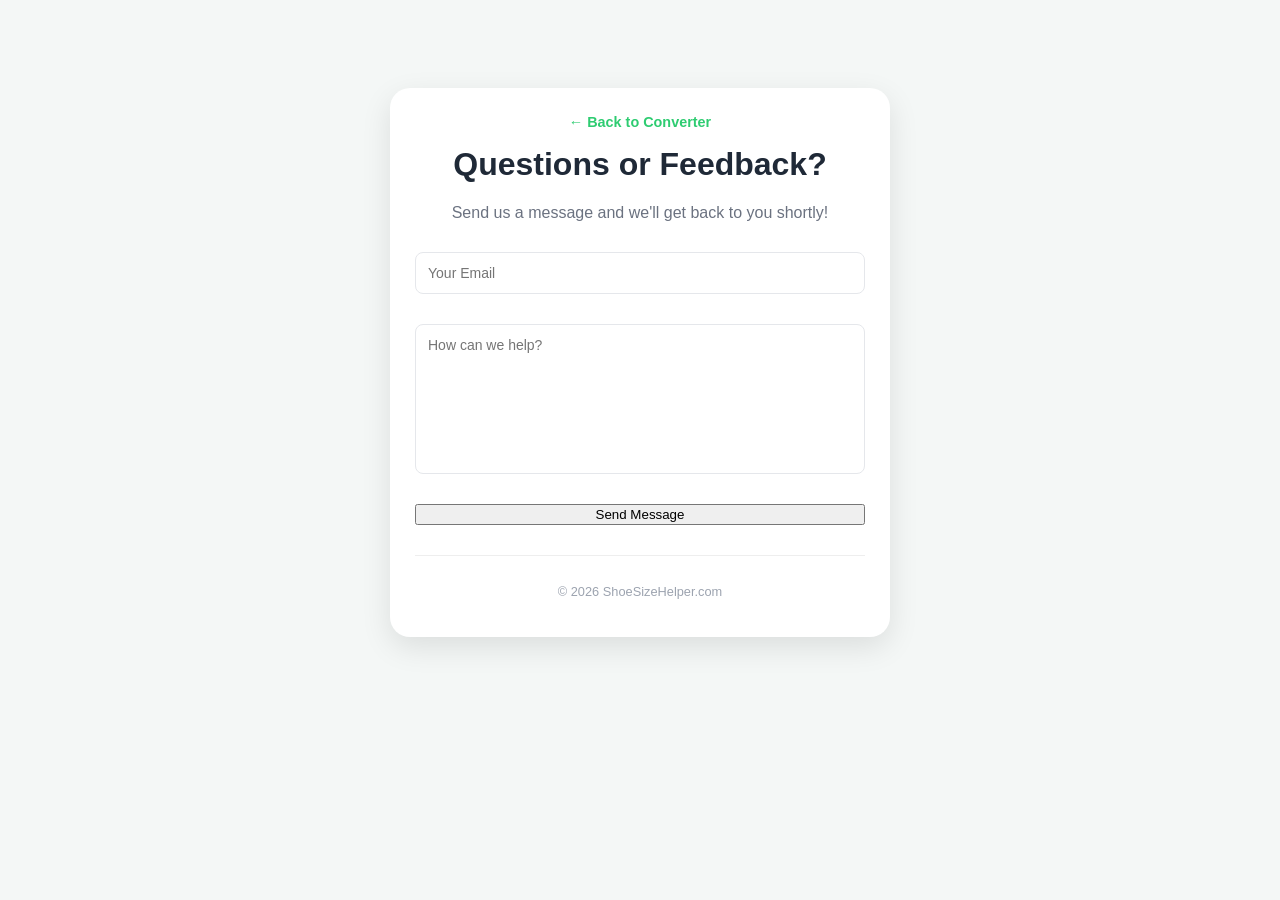
==== contact.html @ 86507ecf "Add files via upload" ====
<!DOCTYPE html>
<html lang="en">
<head>
    <meta charset="UTF-8">
    <meta name="viewport" content="width=device-width, initial-scale=1.0">
    <title>Contact Us - Shoe Size Helper</title>
    <link rel="stylesheet" href="style.css">
</head>
<body>
    <div class="converter-card">
        <div style="text-align: center; margin-bottom: 30px;">
            <a href="index.html" style="text-decoration: none; color: #2ecc71; font-weight: bold; font-size: 0.9rem;">&larr; Back to Converter</a>
            <h1 style="margin-top: 15px; font-size: 2rem; color: #1f2937;">Questions or Feedback?</h1>
            <p style="color: #6b7280; font-size: 1rem;">Send us a message and we'll get back to you shortly!</p>
        </div>

        <form action="https://formspree.io/f/mzdobvyn" method="POST" class="contact-form">
            <input type="email" name="email" placeholder="Your Email" required 
                   style="width: 100%; padding: 12px; margin-bottom: 15px; border: 1px solid #e5e7eb; border-radius: 8px; box-sizing: border-box;">
            
            <textarea name="message" placeholder="How can we help?" required 
                      style="width: 100%; height: 150px; padding: 12px; margin-bottom: 15px; border: 1px solid #e5e7eb; border-radius: 8px; box-sizing: border-box; resize: none;"></textarea>
            
            <button type="submit" id="convertBtn" style="width: 100%;">Send Message</button>
        </form>

        <div style="text-align: center; margin-top: 30px; border-top: 1px solid #eee; padding-top: 15px;">
            <p style="font-size: 0.8rem; color: #9ca3af;">&copy; 2026 ShoeSizeHelper.com</p>
        </div>
    </div>
</body>
</html>
---- style.css ----
/* General Layout */
body {
    background-color: #f4f7f6; /* That clean, soft grey background */
    font-family: Arial, sans-serif;
    display: flex;
    flex-direction: column;
    align-items: center;
    padding: 40px 20px;
}

/* This keeps the card from stretching too wide on desktop */
.converter-card {
    width: 95%;
    max-width: 500px; 
    margin: 40px auto;
    padding: 25px;
    background: #ffffff;
    border-radius: 20px;
    box-shadow: 0 10px 30px rgba(0,0,0,0.1);
    box-sizing: border-box; 
}

.input-group {
    display: flex;
    gap: 10px;
    margin-bottom: 20px;
}

input[type="number"], 
input[type="text"], 
textarea {
    width: 100%;
    padding: 14px;
    border: 2px solid #d1d5db; /* Modern medium grey */
    border-radius: 10px;      /* Slightly rounder for a friendly feel */
    font-size: 16px;
    transition: all 0.3s ease; /* Makes the color change smooth */
    background-color: #ffffff;
}

/* This adds the Green "Active" state when clicking */
input:focus, textarea:focus {
    outline: none;
    border-color: #28a745; /* Your specific Green */
    box-shadow: 0 0 0 4px rgba(40, 167, 69, 0.1); /* Soft Green glow */
}

/* The Flashing Button */
.flash-button {
    width: 100%;
    padding: 20px;
    font-size: 20px;
    font-weight: bold;
    border: none;
    border-radius: 8px;
    cursor: pointer;
    color: white;
    margin: 20px 0;
    animation: simpleHighlight 3s infinite; /* The loop */
}

@keyframes simpleHighlight {
    0% { background-color: #28a745; box-shadow: 0 4px 15px rgba(40, 167, 69, 0.2); }
    50% { background-color: #218838; box-shadow: 0 4px 25px rgba(40, 167, 69, 0.4); }
    100% { background-color: #28a745; box-shadow: 0 4px 15px rgba(40, 167, 69, 0.2); }
}

/* Fake Ad Placeholders */
.ad-box {
    width: 100%;
    min-height: 100px; /* Reduced from 250px for a sleeker look */
    background-color: #f9fafb; /* Lighter grey to feel less heavy */
    border: 1px dashed #d1d5db;
    display: flex;
    align-items: center;
    justify-content: center;
    color: #9ca3af;
    font-size: 13px;
    margin: 15px 0; /* Slightly tighter spacing */
    border-radius: 6px;
}

/* This makes the result box fill the card perfectly */
#resultBox {
    width: 100%; 
    min-height: 150px;
    margin-top: 25px;
    padding: 20px;
    background-color: #ffffff;
    border: 2px solid #e5e7eb;
    border-radius: 12px;
    font-family: 'Inter', sans-serif;
    font-size: 16px;
    line-height: 1.8;
    resize: none;
    box-sizing: border-box; 
    margin-bottom: 20px;
}

/* Add a subtle glow when the box has content */
#resultBox:not(:placeholder-shown) {
    border-color: #28a745;
    background-color: #ffffff;
}

.download-container {
    display: flex;
    gap: 5px;
    justify-content: space-between;
}

.dl-btn {
    flex: 1;
    padding: 8px;
    font-size: 12px;
    cursor: pointer;
}

.dl-btn:disabled {
    cursor: not-allowed;
    opacity: 0.5;
}
.flag-selection p {
    font-weight: bold;
    margin-bottom: 10px;
    font-size: 14px;
}

.flag-grid {
    display: grid;
    grid-template-columns: 1fr 1fr; /* Two neat columns */
    gap: 10px;
    margin: 15px 0;
}

.flag-grid label {
    display: flex;
    align-items: center;
    background: #f8f9fa;
    padding: 10px;
    border-radius: 6px;
    border: 1px solid #eee;
    cursor: pointer;
    font-size: 14px;
    transition: background 0.2s;
}

.flag-grid label:hover {
    background: #e9ecef;
}

.flag-grid input {
    width: auto; /* Keeps the checkbox small */
    margin-right: 10px;
}
.seo-content {
    max-width: 600px; /* This matches the width of your converter card */
    margin: 40px auto; /* This centers it and adds space below the tool */
    padding: 20px;
    background: white;
    border-radius: 15px;
    box-shadow: 0 4px 15px rgba(0,0,0,0.05); /* A lighter shadow than the tool */
}
/* Space out the guide section */
.seo-content {
    line-height: 1.8; /* More space between lines of text */
    padding: 40px;
    margin-top: 50px;
}

.seo-content p {
    margin-bottom: 20px; /* Space between paragraphs */
}

/* Space out the list items */
.seo-content li {
    margin-bottom: 15px; /* Adds breathing room between each step */
}

/* Style the diagram container */
.measure-img {
    display: block;
    /* Change this value to make the image smaller */
    max-width: 350px; 
    height: auto;
    margin: 20px auto; /* Keeps it centered with space around it */
    border-radius: 12px;
    border: 1px solid #eee; /* Adds a nice subtle frame */
}

.caption {
    font-size: 0.9rem;
    color: #777;
    font-style: italic;
    margin-top: 10px;
}
.site-footer {
    margin-top: 50px;
    padding: 30px 20px;
    background-color: #f9fafb;
    border-top: 1px solid #e5e7eb;
    text-align: center;
}

.footer-content p {
    color: #4b5563;
    font-size: 14px;
    margin-bottom: 10px;
}

.footer-links a {
    color: #2563eb;
    text-decoration: none;
    margin: 0 15px;
    font-size: 14px;
    font-weight: 500;
}

.footer-links a:hover {
    text-decoration: underline;
}
.contact-section {
    max-width: 500px;
    margin: 40px auto;
    padding: 20px;
    text-align: center;
    background: #ffffff;
    border-radius: 12px;
    border: 1px solid #e5e7eb;
}

.contact-form {
    display: flex;
    flex-direction: column;
    gap: 15px;
    margin-top: 20px;
}

.contact-form input, 
.contact-form textarea {
    padding: 12px;
    border: 1px solid #e5e7eb;
    border-radius: 8px;
    font-family: sans-serif;
    font-size: 14px;
}

.contact-form textarea {
    min-height: 100px;
    resize: vertical;
}
.brand-guides {
    max-width: 800px;
    margin: 40px auto;
    padding: 20px;
    font-family: sans-serif;
}

.brand-grid {
    display: grid;
    grid-template-columns: repeat(auto-fit, minmax(200px, 1fr));
    gap: 20px;
    margin-top: 20px;
}

.brand-card {
    background-color: var(--card-bg) !important; /* Forces the background to change */
    color: var(--text-color) !important;       /* Forces the main text to change */
    padding: 20px;
    border-radius: 12px;
    border: 1px solid var(--border-color);
}

.brand-card:hover {
    transform: translateY(-5px);
}

.brand-card h3 {
    margin-top: 0;
    color: #16a34a; /* Matches your Green Convert button */
    font-size: 1.25rem;
}

.brand-card p {
    color: var(--text-color) !important;       /* This fixes the "disappearing" description */
    opacity: 0.9;                              /* Keeps it slightly softer than the heading */
    font-size: 0.95rem;
    line-height: 1.5;
}

.size-table-section {
    max-width: 800px;
    margin: 40px auto;
    padding: 0 20px;
}

.table-container {
    overflow-x: auto; /* This allows horizontal scroll on mobile */
    border-radius: 12px;
    border: 1px solid #e5e7eb;
}

table {
    width: 100%;
    border-collapse: collapse;
    background-color: var(--card-bg); /* Fix: Uses dark mode background */
    text-align: left;
    transition: background-color 0.3s ease;
}

th, td {
    padding: 15px;
    border-bottom: 1px solid var(--border-color); /* Fix: Border changes color */
    font-size: 14px;
    color: var(--text-color); /* Fix: Text turns white in dark mode */
}

th {
    background-color: var(--bg-color); /* Slightly different shade for header */
    color: var(--text-color);
    font-weight: 600;
}

tr:last-child td {
    border-bottom: none;
}

tr:hover {
    background-color: #fefefe;
}
.button-stack {
    display: flex;
    flex-direction: column; /* Stacks them vertically */
    gap: 12px;              /* Space between buttons */
    margin-top: 20px;
}

#clearBtn {
    width: 100%;
    padding: 12px;
    background-color: #6b7280; /* A neutral grey */
    color: white;
    border: none;
    border-radius: 8px;
    font-weight: bold;
    cursor: pointer;
    transition: background 0.3s;
}

#clearBtn:hover {
    background-color: #4b5563;
}

/* This makes the FAQ fill the card perfectly */
.faq-section {
    width: 100%;
    margin-top: 30px;
    padding-top: 20px;
    border-top: 1px solid #eee;
    text-align: left;
    box-sizing: border-box;
}
.more-faq-link {
    margin-top: 15px;
    padding-top: 15px;
    border-top: 1px dashed #e5e7eb;
    text-align: center;
}

.more-faq-link p {
    font-size: 0.95rem;
    color: #4b5563;
}

.more-faq-link a {
    color: #2ecc71; /* Matches your green CONVERT button */
    text-decoration: none;
    font-weight: 600;
    transition: color 0.3s ease;
}

.more-faq-link a:hover {
    color: #27ae60;
    text-decoration: underline;
}
/* Ensure the FAQ page text doesn't look cramped */
.faq-section p {
    margin-bottom: 15px;
    color: #4b5563;
}
.footer-links a {
    color: #3b82f6; /* A clean, clickable blue */
    text-decoration: none;
    font-size: 14px;
    font-weight: 500;
}

.footer-links a:hover {
    text-decoration: underline;
    color: #2563eb;
}
/* Professional FAQ Styling */
.faq-item {
    background: #f9fafb; /* Light grey lift */
    padding: 20px;
    border-radius: 12px;
    margin-bottom: 15px;
    border: 1px solid #e5e7eb;
    transition: transform 0.2s ease;
}

.faq-item:hover {
    transform: translateY(-2px); /* Subtle lift on hover */
    border-color: #2ecc71; /* Glows green like your brand */
}

.faq-item h3 {
    color: #111827;
    font-size: 1.1rem;
    margin-bottom: 10px;
    display: flex;
    align-items: center;
}

/* Adds a small green Q icon before each question */
.faq-item h3::before {
    content: "Q:";
    margin-right: 10px;
    color: #2ecc71;
    font-weight: 800;
}
/* --- FAQ Page Card Styles --- */
.faq-item {
    background: #f9fafb; 
    padding: 20px;
    border-radius: 12px;
    margin-bottom: 15px;
    border: 1px solid #e5e7eb;
    transition: all 0.2s ease;
    text-align: left; /* Ensures text stays left-aligned inside the centered card */
}

.faq-item:hover {
    transform: translateY(-2px);
    border-color: #2ecc71;
    background: #ffffff;
    box-shadow: 0 4px 12px rgba(0,0,0,0.05);
}

.faq-item h3 {
    color: #111827;
    font-size: 1.05rem;
    margin-bottom: 8px;
    display: flex;
    align-items: center;
}

/* Adds the green 'Q' prefix */
.faq-item h3::before {
    content: "Q:";
    margin-right: 12px;
    color: #2ecc71;
    font-weight: 800;
}

.faq-item p {
    color: #4b5563;
    line-height: 1.6;
    font-size: 0.95rem;
    padding-left: 28px; 
}
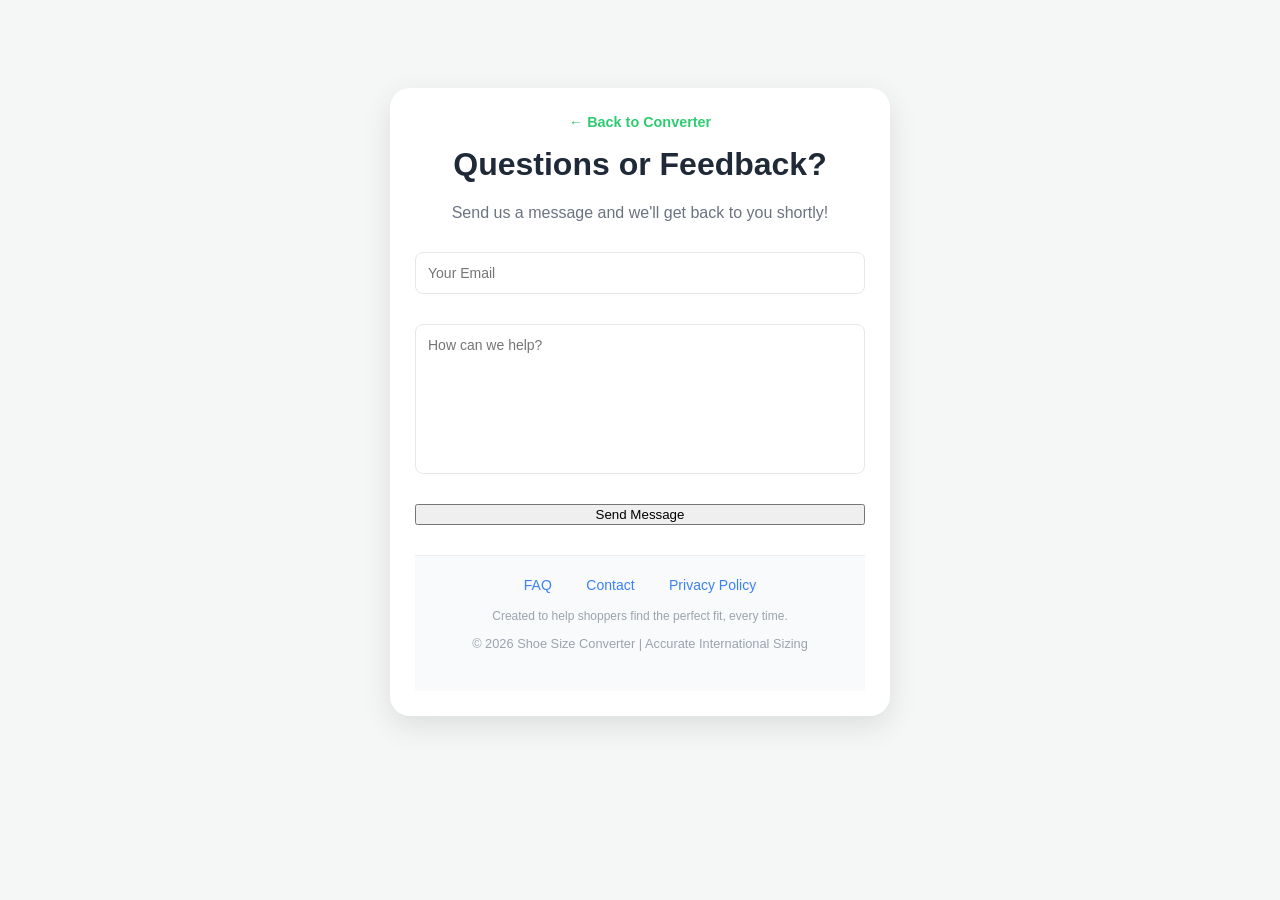
==== commit 1e37b207: "Add files via upload" ====
--- a/contact.html
+++ b/contact.html
@@ -23,10 +23,20 @@
             
             <button type="submit" id="convertBtn" style="width: 100%;">Send Message</button>
         </form>
-
-        <div style="text-align: center; margin-top: 30px; border-top: 1px solid #eee; padding-top: 15px;">
-            <p style="font-size: 0.8rem; color: #9ca3af;">&copy; 2026 ShoeSizeHelper.com</p>
+        
+<footer class="site-footer" style="margin-top: 30px; border-top: 1px solid #eee; padding-top: 20px;">
+    <div class="footer-content" style="text-align: center;">
+        <div class="footer-links" style="margin-bottom: 15px;">
+            <a href="faq.html" style="margin-right: 15px; text-decoration: none; color: #3b82f6;">FAQ</a>
+            <a href="contact.html" style="margin-right: 15px; text-decoration: none; color: #3b82f6;">Contact</a>
+            <a href="privacy.html" style="text-decoration: none; color: #3b82f6;">Privacy Policy</a>
         </div>
+        <p style="font-size: 12px; color: #9ca3af; margin-bottom: 5px;">
+            Created to help shoppers find the perfect fit, every time.
+        </p>
+        <p style="font-size: 0.8rem; color: #9ca3af;">&copy; 2026 Shoe Size Converter | Accurate International Sizing</p>
+    </div>
+</footer>
     </div>
 </body>
 </html>
--- a/style.css
+++ b/style.css
@@ -468,4 +468,14 @@
     line-height: 1.6;
     font-size: 0.95rem;
     padding-left: 28px; 
+}
+.footer-links a {
+    color: #3b82f6;
+    text-decoration: none;
+    font-size: 14px;
+    font-weight: 500;
+}
+
+.footer-links a:hover {
+    text-decoration: underline;
 }
